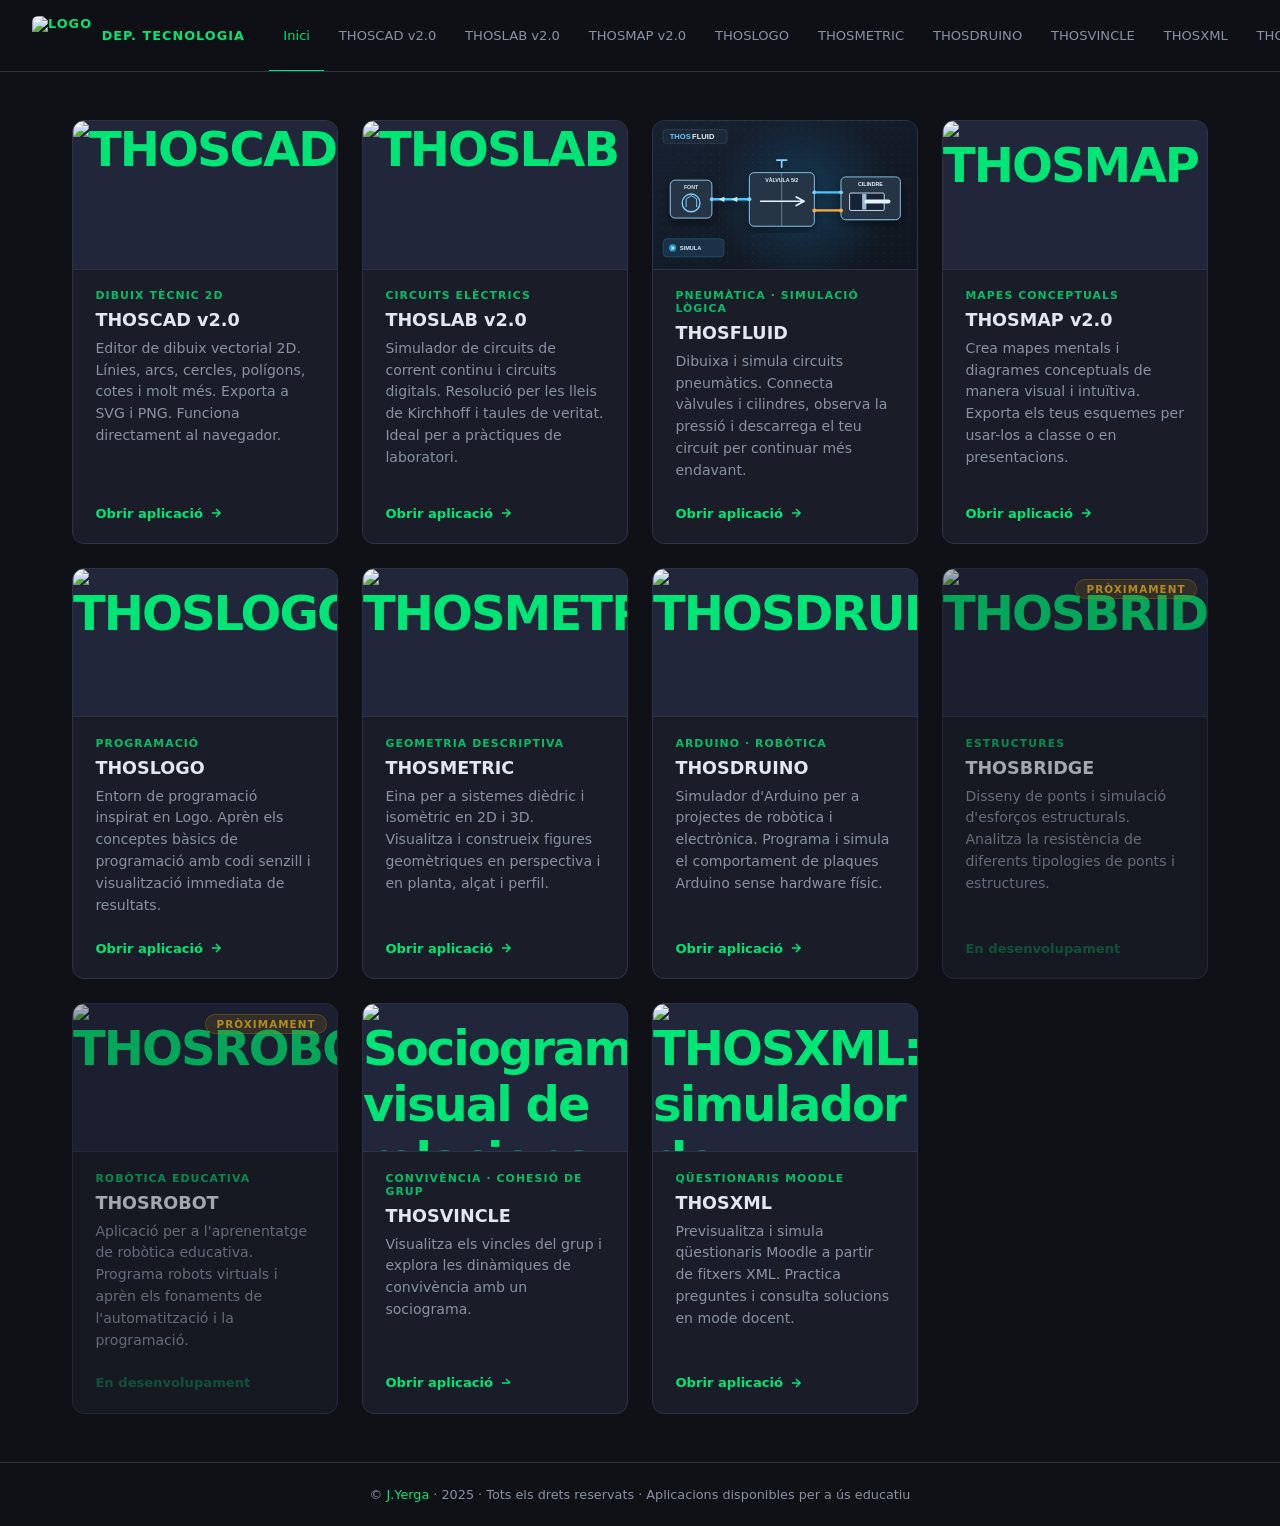
==== index.html @ 2a1d7722 "THOSFLUID: 20260929-editor-cachefix-3" ====
<!DOCTYPE html>
<html lang="ca">
<head>
  <meta charset="UTF-8" />
  <meta name="viewport" content="width=device-width, initial-scale=1.0" />
  <title>Departament de Tecnologia</title>
  <style>
    *, *::before, *::after { box-sizing: border-box; margin: 0; padding: 0; }

    :root {
      --bg:        #0f1117;
      --bg2:       #1a1d27;
      --bg3:       #22263a;
      --green:     #00e676;
      --green-dim: #00b854;
      --text:      #e2e8f0;
      --muted:     #8892a4;
      --border:    #2d3347;
      --radius:    12px;
    }

    html { scroll-behavior: smooth; }

    body {
      font-family: 'Segoe UI', system-ui, sans-serif;
      background: var(--bg);
      color: var(--text);
      min-height: 100vh;
      display: flex;
      flex-direction: column;
    }

    /* ── NAV ── */
    nav {
      position: sticky;
      top: 0;
      z-index: 100;
      background: rgba(15,17,23,0.97);
      backdrop-filter: blur(12px);
      border-bottom: 1px solid var(--border);
      padding: 0 2rem;
      display: flex;
      align-items: center;
      gap: 0;
      height: 72px;
      flex-shrink: 0;
      overflow-x: auto;
    }
    nav::-webkit-scrollbar { display: none; }

    .nav-brand {
      font-size: 0.8rem;
      font-weight: 700;
      color: var(--green);
      letter-spacing: 0.08em;
      text-transform: uppercase;
      white-space: nowrap;
      margin-right: 1.5rem;
      text-decoration: none;
      flex-shrink: 0;
      display: flex;
      align-items: center;
      gap: 0.6rem;
    }

    .nav-links {
      display: flex;
      list-style: none;
      gap: 0;
      flex-shrink: 0;
    }
    .nav-links a {
      display: block;
      padding: 0 0.9rem;
      height: 72px;
      line-height: 72px;
      font-size: 0.82rem;
      font-weight: 500;
      color: var(--muted);
      text-decoration: none;
      white-space: nowrap;
      transition: color 0.2s, border-bottom 0.2s;
      border-bottom: 2px solid transparent;
    }
    .nav-links a:hover,
    .nav-links a.active {
      color: var(--green);
      border-bottom-color: var(--green);
    }

    /* ── HERO ── */
    .hero {
      position: relative;
      padding: 5rem 2rem 4rem;
      text-align: center;
      overflow: hidden;
    }
    .hero::before {
      content: '';
      position: absolute;
      inset: 0;
      background:
        radial-gradient(ellipse 60% 50% at 50% 0%, rgba(0,230,118,0.08) 0%, transparent 70%);
      pointer-events: none;
    }
    .hero-badge {
      display: inline-block;
      font-size: 0.72rem;
      font-weight: 600;
      letter-spacing: 0.12em;
      text-transform: uppercase;
      color: var(--green);
      background: rgba(0,230,118,0.1);
      border: 1px solid rgba(0,230,118,0.25);
      border-radius: 999px;
      padding: 0.3rem 1rem;
      margin-bottom: 1.2rem;
    }
    .hero h1 {
      font-size: clamp(1.8rem, 5vw, 3rem);
      font-weight: 800;
      letter-spacing: -0.02em;
      line-height: 1.15;
      margin-bottom: 1rem;
    }
    .hero h1 span { color: var(--green); }
    .hero p {
      font-size: 1.05rem;
      color: var(--muted);
      max-width: 540px;
      margin: 0 auto 2rem;
      line-height: 1.6;
    }

    /* ── SECTIONS ── */
    section {
      padding: 3rem 2rem;
      max-width: 1200px;
      margin: 0 auto;
      width: 100%;
    }

    .section-title {
      font-size: 0.72rem;
      font-weight: 700;
      letter-spacing: 0.12em;
      text-transform: uppercase;
      color: var(--green);
      margin-bottom: 0.5rem;
    }
    .section-heading {
      font-size: 1.5rem;
      font-weight: 700;
      margin-bottom: 2rem;
      color: var(--text);
    }

    /* ── GRID PRINCIPAL ── */
    .grid-main {
      display: grid;
      grid-template-columns: repeat(4, 1fr);
      gap: 1.5rem;
    }
    @media (max-width: 900px) {
      .grid-main { grid-template-columns: repeat(2, 1fr); }
    }
    @media (max-width: 500px) {
      .grid-main { grid-template-columns: 1fr; }
    }

    /* ── CARD ── */
    .card {
      background: var(--bg2);
      border: 1px solid var(--border);
      border-radius: var(--radius);
      overflow: hidden;
      display: flex;
      flex-direction: column;
      transition: transform 0.2s, border-color 0.2s, box-shadow 0.2s;
      text-decoration: none;
      color: inherit;
    }
    .card:hover {
      transform: translateY(-4px);
      border-color: var(--green-dim);
      box-shadow: 0 8px 32px rgba(0,230,118,0.12);
    }

    .card-img {
      width: 100%;
      aspect-ratio: 16/9;
      object-fit: cover;
      background: var(--bg3);
      display: flex;
      align-items: center;
      justify-content: center;
      font-size: 3rem;
      font-weight: 800;
      color: var(--green);
      letter-spacing: -0.04em;
      border-bottom: 1px solid var(--border);
      position: relative;
      overflow: hidden;
    }
    .card-img img {
      width: 100%;
      height: 100%;
      object-fit: cover;
      position: absolute;
      inset: 0;
    }
    .card-img-placeholder {
      font-size: 2.5rem;
      font-weight: 900;
      color: var(--green);
      opacity: 0.6;
      letter-spacing: -0.04em;
      font-family: monospace;
    }

    .card-body {
      padding: 1.2rem 1.4rem 1.4rem;
      flex: 1;
      display: flex;
      flex-direction: column;
      gap: 0.5rem;
    }
    .card-tag {
      font-size: 0.68rem;
      font-weight: 600;
      text-transform: uppercase;
      letter-spacing: 0.1em;
      color: var(--green);
      opacity: 0.8;
    }
    .card-title {
      font-size: 1.1rem;
      font-weight: 700;
    }
    .card-desc {
      font-size: 0.88rem;
      color: var(--muted);
      line-height: 1.55;
      flex: 1;
    }
    .card-btn {
      margin-top: 1rem;
      display: inline-flex;
      align-items: center;
      gap: 0.4rem;
      font-size: 0.82rem;
      font-weight: 600;
      color: var(--green);
      text-decoration: none;
    }
    .card-btn svg { transition: transform 0.2s; }
    .card:hover .card-btn svg { transform: translateX(4px); }

    /* ── BADGE PRÒXIMAMENT ── */
    .card-soon {
      opacity: 0.7;
      pointer-events: none;
    }
    .card-soon-badge {
      position: absolute;
      top: 10px;
      right: 10px;
      font-size: 0.65rem;
      font-weight: 700;
      letter-spacing: 0.1em;
      text-transform: uppercase;
      background: rgba(255,180,0,0.15);
      color: #fbbf24;
      border: 1px solid rgba(255,180,0,0.3);
      border-radius: 999px;
      padding: 0.2rem 0.65rem;
    }

    /* ── FOOTER ── */
    footer {
      margin-top: auto;
      border-top: 1px solid var(--border);
      padding: 1.5rem 2rem;
      text-align: center;
      font-size: 0.8rem;
      color: var(--muted);
    }
    footer span { color: var(--green); }

    /* ── RESPONSIVE ── */
    @media (max-width: 600px) {
      .hero { padding: 3rem 1.2rem 2.5rem; }
      section { padding: 2rem 1.2rem; }
    }
  </style>
</head>
<body>

<!-- ══ NAV ══ -->
<nav>
  <a class="nav-brand" href="index.html">
    <img src="logonew.png" alt="Logo" style="height:40px;width:auto;object-fit:contain;border-radius:6px;">
    Dep. Tecnologia
  </a>
  <ul class="nav-links">
    <li><a href="index.html" class="active">Inici</a></li>
    <li><a href="thoscad.html">THOSCAD v2.0</a></li>
    <li><a href="thoslab.html">THOSLAB v2.0</a></li>
    <li><a href="thosmap.html">THOSMAP v2.0</a></li>
    <li><a href="thoslogo.html">THOSLOGO</a></li>
    <li><a href="thosmetric.html">THOSMETRIC</a></li>
    <li><a href="thosdruino.html">THOSDRUINO</a></li>
    <li><a href="thosvincle.html">THOSVINCLE</a></li><li><a href="thosxml.html">THOSXML</a></li>
    <li><a href="thosfluid.html?v=20260929-editor-cachefix-3">THOSFLUID</a></li>
  </ul>
</nav>

<!-- ══ TOTES LES EINES ══ -->
<section>
  <div class="grid-main">

    <!-- THOSCAD -->
    <a class="card" href="thoscad.html">
      <div class="card-img">
        <img src="thoscad.png" alt="THOSCAD">
      </div>
      <div class="card-body">
        <span class="card-tag">Dibuix tècnic 2D</span>
        <div class="card-title">THOSCAD v2.0</div>
        <div class="card-desc">Editor de dibuix vectorial 2D. Línies, arcs, cercles, polígons, cotes i molt més. Exporta a SVG i PNG. Funciona directament al navegador.</div>
        <span class="card-btn">Obrir aplicació <svg width="14" height="14" viewBox="0 0 24 24" fill="none" stroke="currentColor" stroke-width="2.5"><path d="M5 12h14M12 5l7 7-7 7"/></svg></span>
      </div>
    </a>

    <!-- THOSLAB -->
    <a class="card" href="thoslab.html">
      <div class="card-img">
        <img src="thoslab.png" alt="THOSLAB">
      </div>
      <div class="card-body">
        <span class="card-tag">Circuits elèctrics</span>
        <div class="card-title">THOSLAB v2.0</div>
        <div class="card-desc">Simulador de circuits de corrent continu i circuits digitals. Resolució per les lleis de Kirchhoff i taules de veritat. Ideal per a pràctiques de laboratori.</div>
        <span class="card-btn">Obrir aplicació <svg width="14" height="14" viewBox="0 0 24 24" fill="none" stroke="currentColor" stroke-width="2.5"><path d="M5 12h14M12 5l7 7-7 7"/></svg></span>
      </div>
    </a>

    <!-- THOSFLUID -->
    <a class="card" href="thosfluid.html?v=20260929-editor-cachefix-3">
      <div class="card-img">
        <img src="thosfluid.svg" alt="Circuit pneumàtic de THOSFLUID amb font, vàlvula i cilindre">
      </div>
      <div class="card-body">
        <span class="card-tag">Pneumàtica · Simulació lògica</span>
        <div class="card-title">THOSFLUID</div>
        <div class="card-desc">Dibuixa i simula circuits pneumàtics. Connecta vàlvules i cilindres, observa la pressió i descarrega el teu circuit per continuar més endavant.</div>
        <span class="card-btn">Obrir aplicació <svg width="14" height="14" viewBox="0 0 24 24" fill="none" stroke="currentColor" stroke-width="2.5"><path d="M5 12h14M12 5l7 7-7 7"/></svg></span>
      </div>
    </a>

    <!-- THOSMAP -->
    <a class="card" href="thosmap.html">
      <div class="card-img">
        <img src="thosmap.png" alt="THOSMAP">
      </div>
      <div class="card-body">
        <span class="card-tag">Mapes conceptuals</span>
        <div class="card-title">THOSMAP v2.0</div>
        <div class="card-desc">Crea mapes mentals i diagrames conceptuals de manera visual i intuïtiva. Exporta els teus esquemes per usar-los a classe o en presentacions.</div>
        <span class="card-btn">Obrir aplicació <svg width="14" height="14" viewBox="0 0 24 24" fill="none" stroke="currentColor" stroke-width="2.5"><path d="M5 12h14M12 5l7 7-7 7"/></svg></span>
      </div>
    </a>

    <!-- THOSLOGO -->
    <a class="card" href="thoslogo.html">
      <div class="card-img">
        <img src="thoslogo.png" alt="THOSLOGO">
      </div>
      <div class="card-body">
        <span class="card-tag">Programació</span>
        <div class="card-title">THOSLOGO</div>
        <div class="card-desc">Entorn de programació inspirat en Logo. Aprèn els conceptes bàsics de programació amb codi senzill i visualització immediata de resultats.</div>
        <span class="card-btn">Obrir aplicació <svg width="14" height="14" viewBox="0 0 24 24" fill="none" stroke="currentColor" stroke-width="2.5"><path d="M5 12h14M12 5l7 7-7 7"/></svg></span>
      </div>
    </a>

    <!-- THOSMETRIC -->
    <a class="card" href="thosmetric.html">
      <div class="card-img">
        <img src="thosmetric.png" alt="THOSMETRIC">
      </div>
      <div class="card-body">
        <span class="card-tag">Geometria descriptiva</span>
        <div class="card-title">THOSMETRIC</div>
        <div class="card-desc">Eina per a sistemes dièdric i isomètric en 2D i 3D. Visualitza i construeix figures geomètriques en perspectiva i en planta, alçat i perfil.</div>
        <span class="card-btn">Obrir aplicació <svg width="14" height="14" viewBox="0 0 24 24" fill="none" stroke="currentColor" stroke-width="2.5"><path d="M5 12h14M12 5l7 7-7 7"/></svg></span>
      </div>
    </a>

    <!-- THOSDRUINO -->
    <a class="card" href="thosdruino.html">
      <div class="card-img">
        <img src="thosdruino.jpg" alt="THOSDRUINO">
      </div>
      <div class="card-body">
        <span class="card-tag">Arduino · Robòtica</span>
        <div class="card-title">THOSDRUINO</div>
        <div class="card-desc">Simulador d'Arduino per a projectes de robòtica i electrònica. Programa i simula el comportament de plaques Arduino sense hardware físic.</div>
        <span class="card-btn">Obrir aplicació <svg width="14" height="14" viewBox="0 0 24 24" fill="none" stroke="currentColor" stroke-width="2.5"><path d="M5 12h14M12 5l7 7-7 7"/></svg></span>
      </div>
    </a>

    <!-- THOSBRIDGE (pròximament) -->
    <div class="card card-soon">
      <div class="card-img">
        <img src="bridge.jpg" alt="THOSBRIDGE">
        <span class="card-soon-badge">Pròximament</span>
      </div>
      <div class="card-body">
        <span class="card-tag">Estructures</span>
        <div class="card-title">THOSBRIDGE</div>
        <div class="card-desc">Disseny de ponts i simulació d'esforços estructurals. Analitza la resistència de diferents tipologies de ponts i estructures.</div>
        <span class="card-btn" style="opacity:0.4">En desenvolupament</span>
      </div>
    </div>

    <!-- THOSROBOT (pròximament) -->
    <div class="card card-soon">
      <div class="card-img">
        <img src="roboto.jpg" alt="THOSROBOT">
        <span class="card-soon-badge">Pròximament</span>
      </div>
      <div class="card-body">
        <span class="card-tag">Robòtica educativa</span>
        <div class="card-title">THOSROBOT</div>
        <div class="card-desc">Aplicació per a l'aprenentatge de robòtica educativa. Programa robots virtuals i aprèn els fonaments de l'automatització i la programació.</div>
        <span class="card-btn" style="opacity:0.4">En desenvolupament</span>
      </div>
    </div>

    <!-- THOSVINCLE -->
    <a class="card" href="thosvincle.html">
      <div class="card-img">
        <img src="thosvincle.svg" alt="Sociograma visual de relacions dins d'un grup">
      </div>
      <div class="card-body">
        <span class="card-tag">Convivència · Cohesió de grup</span>
        <div class="card-title">THOSVINCLE</div>
        <div class="card-desc">Visualitza els vincles del grup i explora les dinàmiques de convivència amb un sociograma.</div>
        <span class="card-btn">Obrir aplicació <svg width="14" height="14" viewBox="0 0 24 24" fill="none" stroke="currentColor" stroke-width="2.5"><path d="M5 12h14M12 5l7 7-7-7"/></svg></span>
      </div>
    </a>

    <!-- THOSXML -->
    <a class="card" href="thosxml.html">
      <div class="card-img">
        <img src="thosxml.svg" alt="THOSXML: simulador de qüestionaris Moodle XML">
      </div>
      <div class="card-body">
        <span class="card-tag">Qüestionaris Moodle</span>
        <div class="card-title">THOSXML</div>
        <div class="card-desc">Previsualitza i simula qüestionaris Moodle a partir de fitxers XML. Practica preguntes i consulta solucions en mode docent.</div>
        <span class="card-btn">Obrir aplicació <svg width="14" height="14" viewBox="0 0 24 24" fill="none" stroke="currentColor" stroke-width="2.5"><path d="M5 12h14M12 5l7 7-7 7"/></svg></span>
      </div>
    </a>

  </div>
</section>

<!-- ══ FOOTER ══ -->
<footer>
  © <span>J.Yerga</span> · 2025 · Tots els drets reservats ·
  Aplicacions disponibles per a ús educatiu
</footer>

</body>
</html>
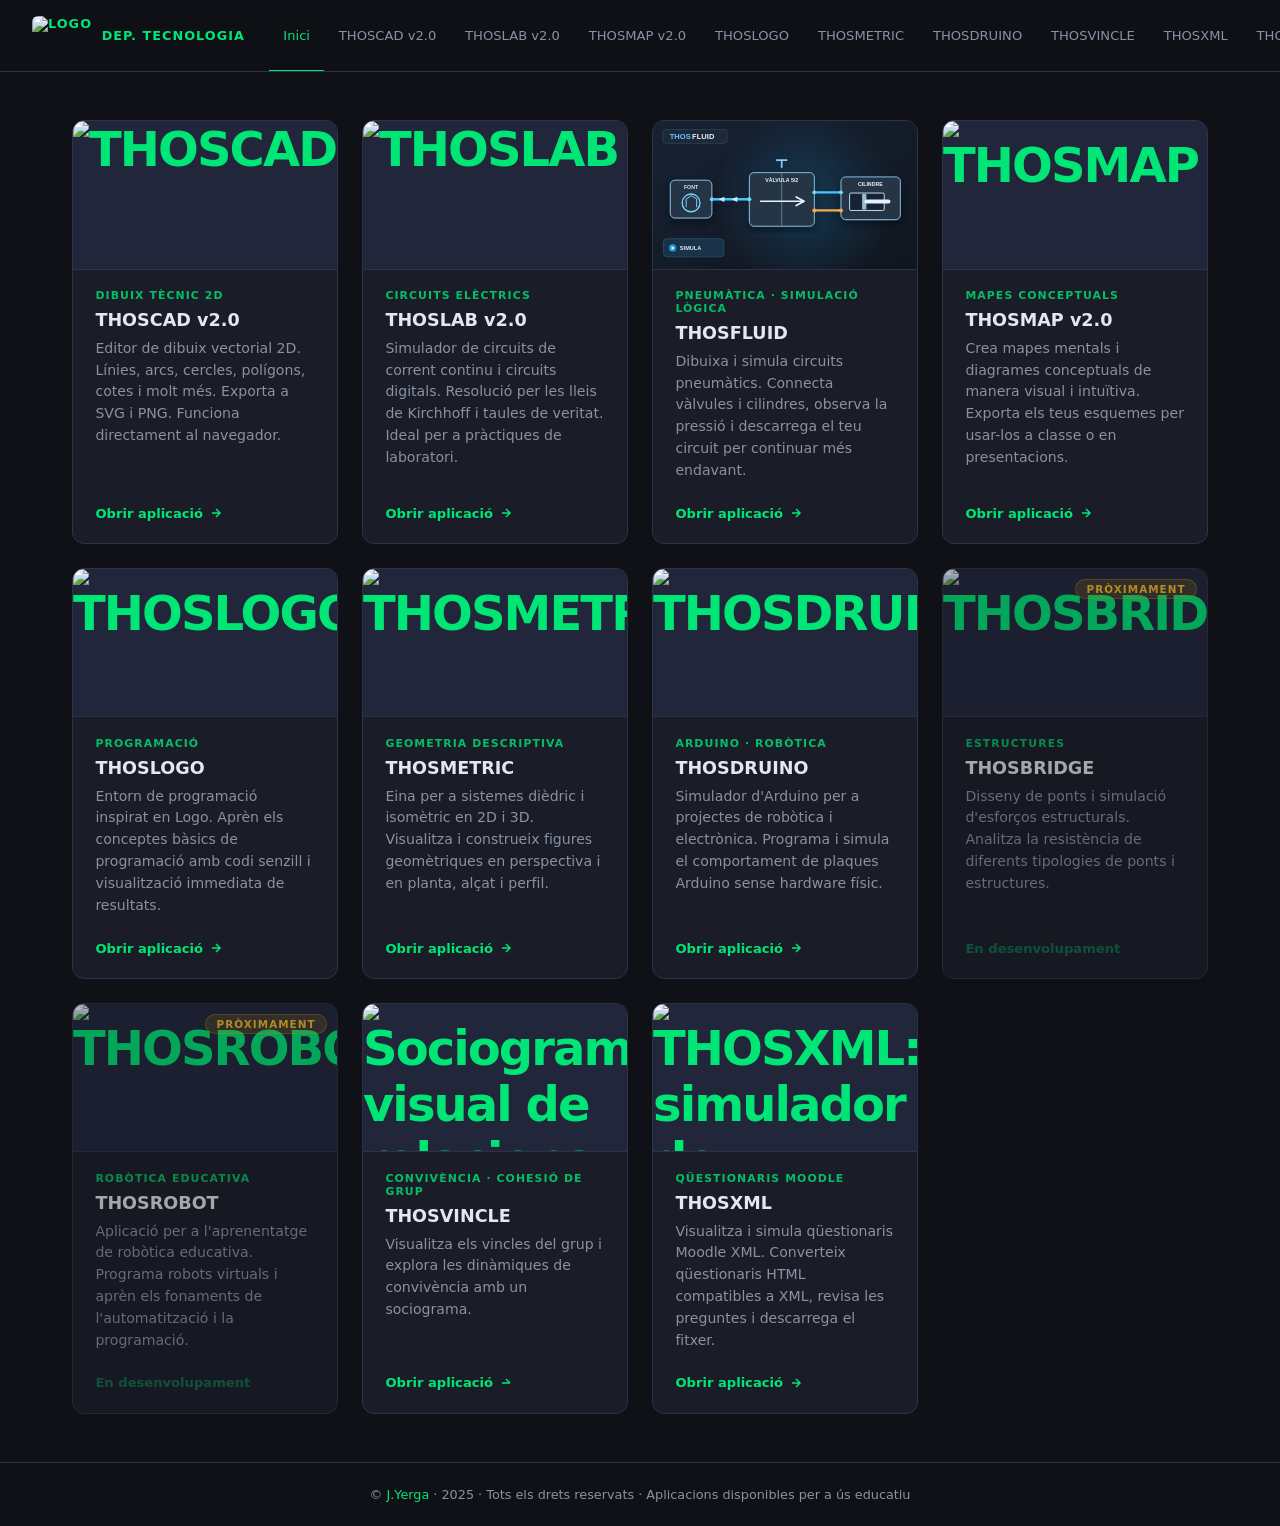
==== commit abe4c2b2: "Restaura la descripció de la targeta THOSXML" ====
--- a/index.html
+++ b/index.html
@@ -311,7 +311,7 @@
     <li><a href="thosmetric.html">THOSMETRIC</a></li>
     <li><a href="thosdruino.html">THOSDRUINO</a></li>
     <li><a href="thosvincle.html">THOSVINCLE</a></li><li><a href="thosxml.html">THOSXML</a></li>
-    <li><a href="thosfluid.html?v=20260929-editor-cachefix-3">THOSFLUID</a></li>
+    <li><a href="thosfluid.html">THOSFLUID</a></li>
   </ul>
 </nav>
 
@@ -346,7 +346,7 @@
     </a>
 
     <!-- THOSFLUID -->
-    <a class="card" href="thosfluid.html?v=20260929-editor-cachefix-3">
+    <a class="card" href="thosfluid.html">
       <div class="card-img">
         <img src="thosfluid.svg" alt="Circuit pneumàtic de THOSFLUID amb font, vàlvula i cilindre">
       </div>
@@ -459,7 +459,7 @@
       <div class="card-body">
         <span class="card-tag">Qüestionaris Moodle</span>
         <div class="card-title">THOSXML</div>
-        <div class="card-desc">Previsualitza i simula qüestionaris Moodle a partir de fitxers XML. Practica preguntes i consulta solucions en mode docent.</div>
+        <div class="card-desc">Visualitza i simula qüestionaris Moodle XML. Converteix qüestionaris HTML compatibles a XML, revisa les preguntes i descarrega el fitxer.</div>
         <span class="card-btn">Obrir aplicació <svg width="14" height="14" viewBox="0 0 24 24" fill="none" stroke="currentColor" stroke-width="2.5"><path d="M5 12h14M12 5l7 7-7 7"/></svg></span>
       </div>
     </a>
@@ -475,4 +475,3 @@
 
 </body>
 </html>
-
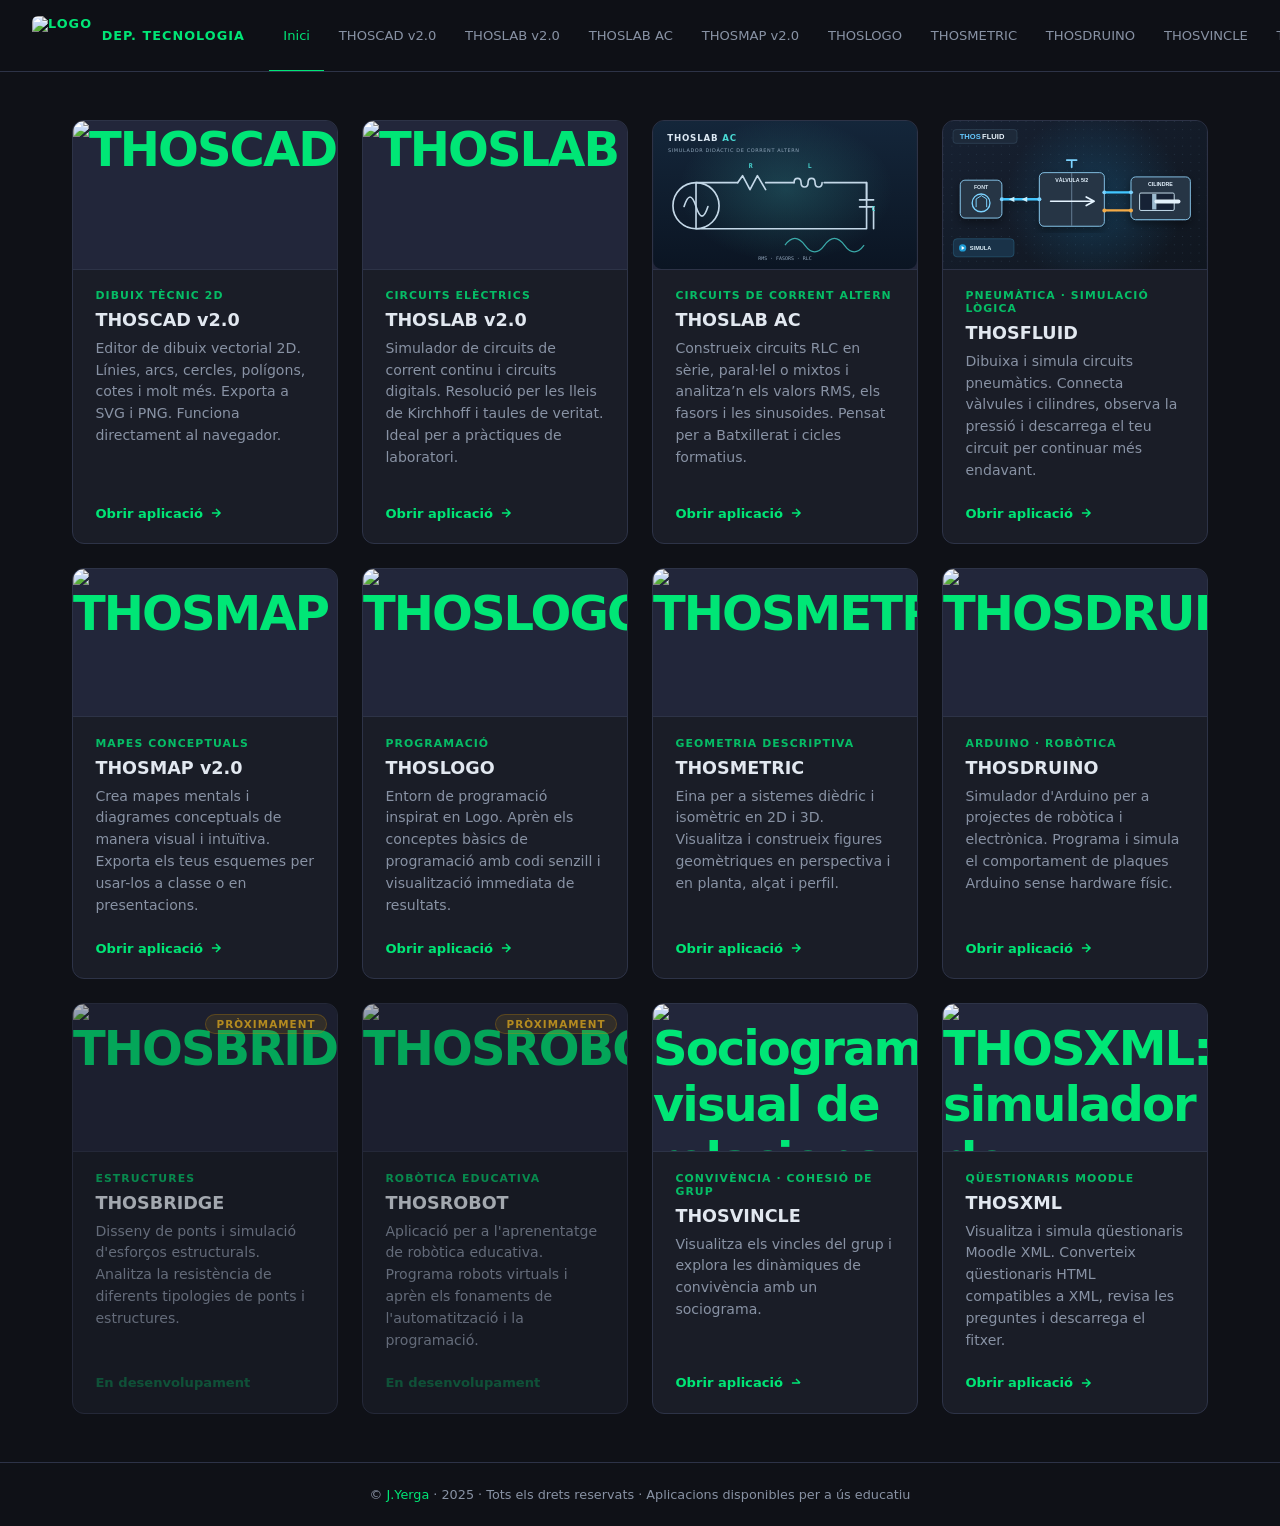
==== commit 7f3a1449: "Publish THOSLAB AC app and homepage card" ====
--- a/index.html
+++ b/index.html
@@ -306,6 +306,7 @@
     <li><a href="index.html" class="active">Inici</a></li>
     <li><a href="thoscad.html">THOSCAD v2.0</a></li>
     <li><a href="thoslab.html">THOSLAB v2.0</a></li>
+    <li><a href="thoslab-ac.html">THOSLAB AC</a></li>
     <li><a href="thosmap.html">THOSMAP v2.0</a></li>
     <li><a href="thoslogo.html">THOSLOGO</a></li>
     <li><a href="thosmetric.html">THOSMETRIC</a></li>
@@ -345,6 +346,20 @@
       </div>
     </a>
 
+
+    <!-- THOSLAB AC -->
+    <a class="card" href="thoslab-ac.html">
+      <div class="card-img">
+        <img src="thoslab-ac.svg" alt="THOSLAB AC: circuits de corrent altern">
+      </div>
+      <div class="card-body">
+        <span class="card-tag">Circuits de corrent altern</span>
+        <div class="card-title">THOSLAB AC</div>
+        <div class="card-desc">Construeix circuits RLC en sèrie, paral·lel o mixtos i analitza’n els valors RMS, els fasors i les sinusoides. Pensat per a Batxillerat i cicles formatius.</div>
+        <span class="card-btn">Obrir aplicació <svg width="14" height="14" viewBox="0 0 24 24" fill="none" stroke="currentColor" stroke-width="2.5"><path d="M5 12h14M12 5l7 7-7 7"/></svg></span>
+      </div>
+    </a>
+
     <!-- THOSFLUID -->
     <a class="card" href="thosfluid.html">
       <div class="card-img">
